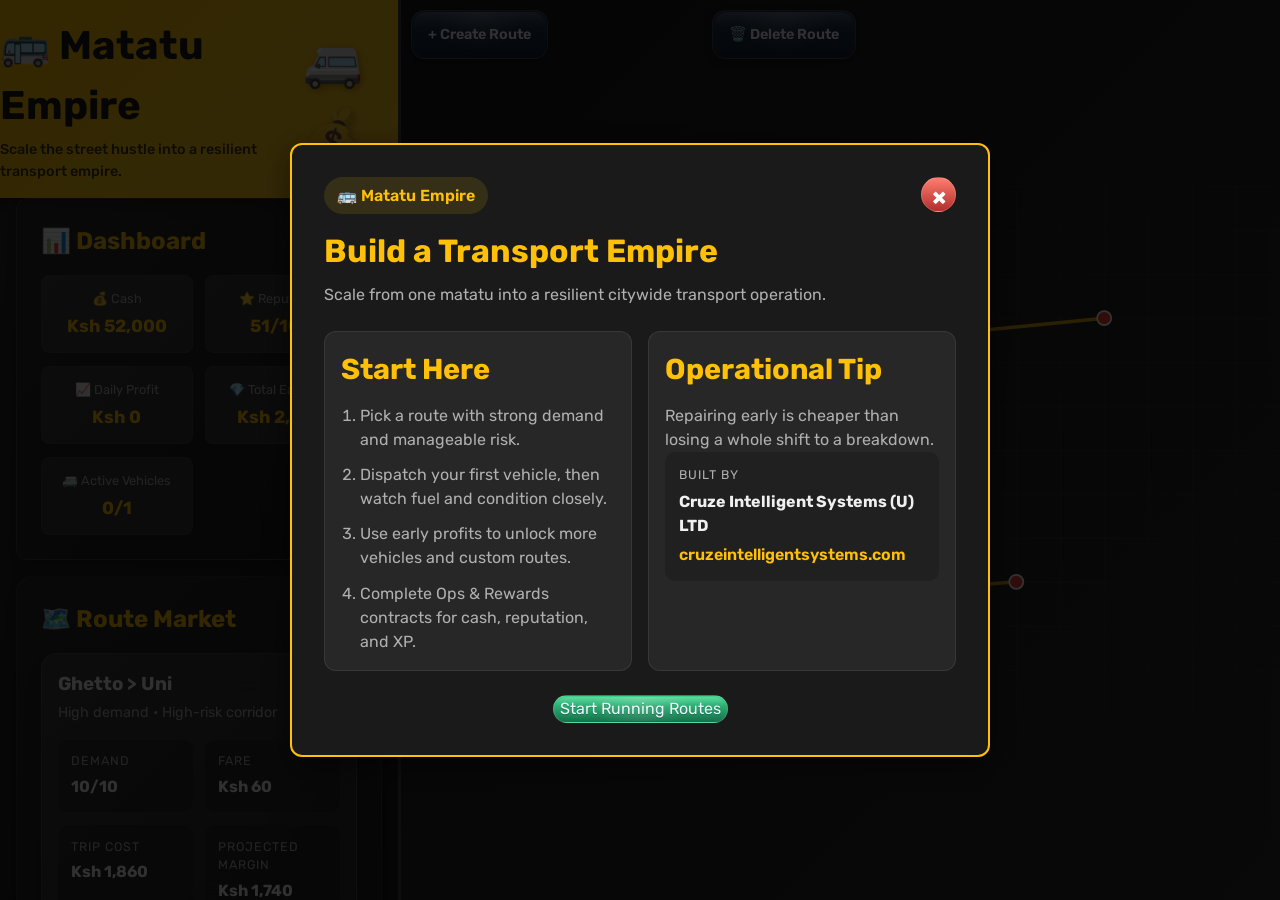
==== index.html @ 0f04e6f6 "Overall Game UI Improvement" ====
<!DOCTYPE html>
<html lang="en">
<head>
    <meta charset="UTF-8">
    <meta name="viewport" content="width=device-width, initial-scale=1.0, user-scalable=no">
    <meta name="theme-color" content="#07111d">
    <meta name="application-name" content="Matatu Empire">
    <meta name="mobile-web-app-capable" content="yes">
    <meta name="apple-mobile-web-app-capable" content="yes">
    <meta name="apple-mobile-web-app-title" content="Matatu Empire">
    <meta name="apple-mobile-web-app-status-bar-style" content="black-translucent">
    <meta name="format-detection" content="telephone=no">
    <title>Matatu Empire</title>
    <link rel="icon" href="assets/images/favicon.png" type="image/png">
    <link rel="manifest" href="manifest.webmanifest">
    <link rel="apple-touch-icon" href="assets/pwa/apple-touch-icon.png">
    <link rel="stylesheet" href="styles.css">
    <link rel="preconnect" href="https://fonts.googleapis.com">
    <link rel="preconnect" href="https://fonts.gstatic.com" crossorigin>
    <link href="https://fonts.googleapis.com/css2?family=Rubik:wght@400;500;700&display=swap" rel="stylesheet">
    
    <!-- Google tag (gtag.js) -->
    <script async src="https://www.googletagmanager.com/gtag/js?id=G-WYXRMLF40V"></script>
    <script>
      window.dataLayer = window.dataLayer || [];
      function gtag(){dataLayer.push(arguments);}
      gtag('js', new Date());

      gtag('config', 'G-WYXRMLF40V');
    </script>
</head>
<body>
    <!-- Orientation Lock Screen - Only shows on mobile portrait -->
    <div id="orientation-lock">
        <div style="font-size: 3rem; margin-bottom: 1rem;">🚌</div>
        <h1 style="color: var(--primary-color); margin-bottom: 0.5rem;">Matatu Empire</h1>
        <div style="font-size: 2rem; margin-bottom: 1rem;">📱</div>
        <h2 style="margin-bottom: 1rem;">Please rotate your device</h2>
        <p style="margin-bottom: 2rem; color: var(--text-secondary);">
            This game is optimized for landscape mode on mobile devices for proper gameplay and full route visibility.
        </p>
        <div style="background: rgba(255,255,255,0.1); padding: 1.5rem; border-radius: 12px; max-width: 320px;">
            <h3 style="color: var(--primary-color); margin-bottom: 1rem;">How to continue</h3>
            <ol style="text-align: left; color: var(--text-secondary); line-height: 1.6; padding-left: 1.1rem;">
                <li>Turn your phone sideways</li>
                <li>Make sure rotation lock is off</li>
                <li>Return to the road and keep dispatching</li>
            </ol>
        </div>
    </div>

    <!-- Main Game Container -->
    <div id="game-container">
        <!-- Header -->
        <div id="main-panel">
            <header>
                <div>
                    <h1>🚌 Matatu Empire</h1>
                    <p class="header-subtitle">Scale the street hustle into a resilient transport empire.</p>
                </div>
                <div class="logo">🚐💰</div>
            </header>

            <!-- Dashboard -->
            <div id="dashboard-container">
                <h2>📊 Dashboard</h2>
                <div class="dashboard-stats">
                    <div class="stat-item">
                        <span class="label">💰 Cash</span>
                        <span class="value" id="cash-display">Ksh 50,000</span>
                    </div>
                    <div class="stat-item">
                        <span class="label">⭐ Reputation</span>
                        <span class="value" id="reputation-display">50/100</span>
                    </div>
                    <div class="stat-item">
                        <span class="label">📈 Daily Profit</span>
                        <span class="value" id="daily-profit">Ksh 0</span>
                    </div>
                    <div class="stat-item">
                        <span class="label">💎 Total Earnings</span>
                        <span class="value" id="total-earnings">Ksh 0</span>
                    </div>
                    <div class="stat-item">
                        <span class="label">🚐 Active Vehicles</span>
                        <span class="value" id="active-vehicles">0/0</span>
                    </div>
                </div>
            </div>

            <div id="route-market-container">
                <!-- Route market populated by JavaScript -->
            </div>

            <div id="progression-container">
                <!-- Operations and rewards panel populated by JavaScript -->
            </div>

            <!-- Fleet Management -->
            <div id="fleet-container">
                <h2>🚐 Your Fleet</h2>
                <div id="fleet-list">
                    <!-- Vehicle cards will be populated here -->
                </div>
                <button id="buy-matatu-btn">🛒 Buy New Matatu</button>
            </div>

            <!-- Advertisement -->
            <div id="frame" class="ad-slot">
                <iframe data-aa='2404986' src='//acceptable.a-ads.com/2404986/?size=Adaptive'
                    style='border:0; padding:0; width:100%; height:auto; overflow:hidden;display: block;margin: auto'></iframe>
            </div>

            <!-- Game Controls -->
            <div class="game-controls">
                <button id="install-app" class="hidden">⬇️ Install</button>
                <button id="save-game">💾 Save</button>
                <button id="reset-game">🔄 Reset</button>
            </div>

            <footer class="developer-footer">
                <span>Built by <strong>Cruze Intelligent Systems (U) LTD</strong></span>
                <a href="https://cruzeintelligentsystems.com" target="_blank" rel="noopener noreferrer">
                    cruzeintelligentsystems.com
                </a>
            </footer>
        </div>

        <!-- Map Area -->
        <div id="map-area">
            <div id="map-container">
                <!-- Map content will be rendered here -->
            </div>
        </div>
    </div>

    <!-- Modals -->
    <div id="welcome-modal" class="modal-container hidden">
        <div class="modal-content">
            <!-- Welcome modal content will be populated by JavaScript -->
        </div>
    </div>

    <div id="event-popup-container" class="hidden">
        <!-- Event popups will be shown here -->
    </div>

    <div id="buy-vehicle-modal" class="modal-container hidden">
        <div class="modal-content">
            <h2>🛒 Buy New Matatu</h2>
            <button id="close-buy-modal" style="position: absolute; top: 10px; right: 15px; background: var(--danger-color); color: white; border: none; border-radius: 50%; width: 30px; height: 30px; cursor: pointer; font-size: 1.2rem;">×</button>
            <div id="buy-vehicle-list">
                <!-- Vehicle types will be populated here -->
            </div>
        </div>
    </div>

    <div id="route-details-container" class="hidden">
        <!-- Route details will be shown here -->
    </div>

    <script type="module" src="game.js"></script>
</body>
</html>
---- styles.css ----
/* Modern CSS Reset */
*, *::before, *::after { box-sizing: border-box; }
body, h1, h2, p, ul, ol, li, figure, figcaption, blockquote, dl, dd { margin: 0; }
ul, ol { padding: 0; list-style: none; }
html { scroll-behavior: smooth; }
body { 
    text-rendering: optimizeSpeed; 
    line-height: 1.5; 
    font-family: 'Rubik', sans-serif; 
    background-color: #1a1a1a; 
    color: #f0f0f0;
    overflow-x: hidden; /* Prevent horizontal scroll */
}
img, picture { max-width: 100%; display: block; }
input, button, textarea, select { font: inherit; }

/* Variables & Theme */
:root {
    --primary-color: #ffc107;
    --secondary-color: #4CAF50;
    --danger-color: #f44336;
    --warning-color: #ff9800;
    --info-color: #2196F3;
    --success-color: #4CAF50;
    --bg-dark: #1a1a1a;
    --bg-light: #2d2d2d;
    --bg-lighter: #3d3d3d;
    --text-primary: #f0f0f0;
    --text-secondary: #b0b0b0;
    --border-color: #444;
    --shadow: 0 4px 16px rgba(0,0,0,0.3);
}

/* Layout - Responsive Grid */
#game-container {
    display: grid !important;
    grid-template-columns: minmax(300px, 400px) 1fr !important;
    height: 100vh !important;
    width: 100vw !important;
    overflow: hidden !important;
    gap: 0 !important;
}

#main-panel {
    background: linear-gradient(135deg, var(--bg-light), var(--bg-dark)) !important;
    border-right: 2px solid var(--border-color) !important;
    display: flex !important;
    flex-direction: column !important;
    overflow-y: auto !important;
    overflow-x: hidden !important;
    position: relative !important;
}

#map-area {
    background: var(--bg-dark) !important;
    position: relative !important;
    overflow: hidden !important;
    min-height: 0 !important; /* Important for flexbox */
}

#map-container {
    position: relative !important;
    width: 100% !important;
    height: 100% !important;
    background: linear-gradient(135deg, #1a1a1a, #2d2d2d) !important;
    overflow: hidden !important;
    border-left: 1px solid var(--border-color) !important;
}

/* Header - Responsive */
header {
    background: linear-gradient(135deg, var(--primary-color), #ffca28) !important;
    color: var(--bg-dark) !important;
    padding: 1rem !important;
    margin: -1rem -1rem 1rem -1rem !important;
    display: flex !important;
    justify-content: space-between !important;
    align-items: center !important;
    position: sticky !important;
    top: 0 !important;
    z-index: 100 !important;
    box-shadow: var(--shadow) !important;
}

header h1 {
    font-size: clamp(1.5rem, 4vw, 2.5rem) !important;
    font-weight: 700 !important;
    margin: 0 !important;
}

.header-subtitle {
    margin-top: 0.2rem !important;
    color: rgba(0, 0, 0, 0.72) !important;
    font-size: 0.9rem !important;
    font-weight: 500 !important;
}

.logo {
    font-size: clamp(1.5rem, 4vw, 3rem) !important;
    filter: drop-shadow(2px 2px 4px rgba(0,0,0,0.3)) !important;
}

/* Dashboard - Responsive */
#dashboard-container {
    background: linear-gradient(135deg, var(--bg-light), var(--bg-dark)) !important;
    border: 1px solid var(--border-color) !important;
    border-radius: 12px !important;
    padding: 1.5rem !important;
    margin: 0 1rem 1rem 1rem !important;
    box-shadow: var(--shadow) !important;
}

#progression-container {
    background: linear-gradient(135deg, var(--bg-light), var(--bg-dark)) !important;
    border: 1px solid var(--border-color) !important;
    border-radius: 12px !important;
    padding: 1.5rem !important;
    margin: 0 1rem 1rem 1rem !important;
    box-shadow: var(--shadow) !important;
}

#progression-container h2 {
    color: var(--primary-color) !important;
    margin-bottom: 1rem !important;
    font-size: clamp(1.2rem, 3vw, 1.5rem) !important;
}

#dashboard-container h2 {
    color: var(--primary-color) !important;
    margin-bottom: 1rem !important;
    font-size: clamp(1.2rem, 3vw, 1.5rem) !important;
}

.dashboard-stats {
    display: grid !important;
    grid-template-columns: repeat(auto-fit, minmax(120px, 1fr)) !important;
    gap: 0.8rem !important;
}

.stat-item {
    background: rgba(255,255,255,0.1) !important;
    padding: 0.8rem !important;
    border-radius: 8px !important;
    border: 1px solid var(--border-color) !important;
    text-align: center !important;
    transition: all 0.2s ease !important;
}

.stat-item:hover {
    background: rgba(255,255,255,0.15) !important;
    transform: translateY(-2px) !important;
}

.stat-item .label {
    color: var(--text-secondary) !important;
    font-size: 0.8rem !important;
    display: block !important;
    margin-bottom: 0.3rem !important;
}

.stat-item .value {
    color: var(--primary-color) !important;
    font-weight: 700 !important;
    font-size: clamp(0.9rem, 2.5vw, 1.1rem) !important;
}

/* Fleet Container - Responsive */
#fleet-container {
    background: linear-gradient(135deg, var(--bg-light), var(--bg-dark)) !important;
    border: 1px solid var(--border-color) !important;
    border-radius: 12px !important;
    padding: 1.5rem !important;
    margin: 0 1rem 1rem 1rem !important;
    box-shadow: var(--shadow) !important;
    flex: 1 !important;
    min-height: 300px !important;
    display: flex !important;
    flex-direction: column !important;
    overflow: hidden !important;
}

#fleet-container h2 {
    color: var(--primary-color) !important;
    margin-bottom: 1rem !important;
    font-size: clamp(1.2rem, 3vw, 1.5rem) !important;
    flex-shrink: 0 !important;
}

#fleet-list {
    flex: 1 !important;
    overflow-y: auto !important;
    overflow-x: hidden !important;
    padding-right: 5px !important;
    min-height: 0 !important;
    /* Add these to prevent auto-scroll */
    scroll-behavior: auto !important;
    scrollbar-width: thin !important;
    scrollbar-color: var(--primary-color) var(--bg-dark) !important;
}

#fleet-list::-webkit-scrollbar {
    width: 6px !important;
}

#fleet-list::-webkit-scrollbar-track {
    background: var(--bg-dark) !important;
    border-radius: 3px !important;
}

#fleet-list::-webkit-scrollbar-thumb {
    background: var(--primary-color) !important;
    border-radius: 3px !important;
}

#fleet-list::-webkit-scrollbar-thumb:hover {
    background: #ffca28 !important;
}

/* Empty Fleet Message */
.empty-fleet-message {
    text-align: center !important;
    padding: 2rem 1rem !important;
    color: var(--text-secondary) !important;
}

.empty-fleet-message .empty-icon {
    font-size: 3rem !important;
    margin-bottom: 1rem !important;
    opacity: 0.5 !important;
}

.empty-fleet-message h3 {
    color: var(--text-primary) !important;
    margin-bottom: 0.5rem !important;
    font-size: 1.2rem !important;
}

.empty-fleet-message p {
    font-size: 0.9rem !important;
    line-height: 1.5 !important;
}

/* Vehicle Cards - Responsive */
.vehicle-card {
    background: rgba(255,255,255,0.1) !important;
    border: 1px solid var(--border-color) !important;
    border-radius: 8px !important;
    padding: 1rem !important;
    margin-bottom: 1rem !important;
    transition: all 0.3s ease !important;
    position: relative !important;
    overflow: hidden !important;
}

.vehicle-card:hover {
    background: rgba(255,255,255,0.15) !important;
    border-color: var(--primary-color) !important;
    transform: translateY(-2px) !important;
    box-shadow: 0 6px 20px rgba(0,0,0,0.4) !important;
}

.vehicle-card-header {
    display: flex !important;
    justify-content: space-between !important;
    align-items: flex-start !important;
    margin-bottom: 1rem !important;
    flex-wrap: wrap !important;
    gap: 1rem !important;
}

.vehicle-title {
    display: flex !important;
    align-items: center !important;
    gap: 0.5rem !important;
    flex: 1 !important;
    min-width: 0 !important;
}

.vehicle-name {
    color: var(--text-primary) !important;
    font-size: clamp(1rem, 2.5vw, 1.2rem) !important;
    font-weight: 600 !important;
    margin: 0 !important;
    overflow: hidden !important;
    text-overflow: ellipsis !important;
    white-space: nowrap !important;
}

.maintenance-warning {
    color: var(--warning-color) !important;
    font-size: 1.2rem !important;
    flex-shrink: 0 !important;
}

.vehicle-status {
    padding: 0.3rem 0.8rem !important;
    border-radius: 20px !important;
    color: white !important;
    font-size: 0.75rem !important;
    font-weight: 600 !important;
    text-transform: uppercase !important;
    letter-spacing: 0.5px !important;
    white-space: nowrap !important;
    flex-shrink: 0 !important;
}

/* Vehicle Nickname Display */
.vehicle-nickname-display {
    display: flex !important;
    justify-content: space-between !important;
    align-items: center !important;
    margin-bottom: 1rem !important;
    padding: 0.5rem !important;
    background: rgba(255,255,255,0.05) !important;
    border-radius: 6px !important;
    border: 1px solid rgba(255,193,7,0.3) !important;
}

.nickname-label {
    color: var(--text-secondary) !important;
    font-size: 0.85rem !important;
}

.nickname-value {
    color: var(--primary-color) !important;
    font-weight: 600 !important;
    background: rgba(255,193,7,0.2) !important;
    padding: 0.2rem 0.5rem !important;
    border-radius: 4px !important;
    font-family: monospace !important;
    letter-spacing: 1px !important;
}

/* Vehicle Stats */
.vehicle-stats {
    display: grid !important;
    grid-template-columns: repeat(auto-fit, minmax(120px, 1fr)) !important;
    gap: 0.5rem !important;
    margin-bottom: 1rem !important;
}

.vehicle-stats .stat {
    display: flex !important;
    justify-content: space-between !important;
    align-items: center !important;
    padding: 0.4rem 0 !important;
    border-bottom: 1px solid rgba(255,255,255,0.1) !important;
}

.vehicle-stats .label {
    color: var(--text-secondary) !important;
    font-size: 0.8rem !important;
    display: flex !important;
    align-items: center !important;
    gap: 0.2rem !important;
}

.vehicle-stats .value {
    color: var(--text-primary) !important;
    font-weight: 600 !important;
    font-size: 0.85rem !important;
}

.vehicle-stats .value.warning {
    color: var(--warning-color) !important;
}

.vehicle-stats .value.danger {
    color: var(--danger-color) !important;
}

/* Vehicle Actions - Responsive */
.vehicle-actions {
    display: grid !important;
    grid-template-columns: repeat(auto-fit, minmax(100px, 1fr)) !important;
    gap: 0.5rem !important;
    margin-top: 1rem !important;
}

.vehicle-actions button {
    font-size: 0.75rem !important;
    padding: 0.5rem 0.8rem !important;
    border: none !important;
    border-radius: 6px !important;
    cursor: pointer !important;
    font-weight: 600 !important;
    transition: all 0.2s ease !important;
    text-transform: uppercase !important;
    letter-spacing: 0.3px !important;
    white-space: normal !important;
    overflow: hidden !important;
    text-overflow: ellipsis !important;
    user-select: none !important;
    min-height: 44px !important;
}

/* Buy Vehicle Button */
#buy-matatu-btn {
    background: var(--secondary-color) !important;
    color: white !important;
    border: none !important;
    padding: 1rem !important;
    border-radius: 8px !important;
    font-weight: 700 !important;
    cursor: pointer !important;
    width: 100% !important;
    margin-top: 1rem !important;
    transition: all 0.2s ease !important;
    font-size: clamp(0.9rem, 2.5vw, 1rem) !important;
    text-transform: uppercase !important;
    letter-spacing: 0.5px !important;
    flex-shrink: 0 !important;
}

#buy-matatu-btn:hover {
    background: #388e3c !important;
    transform: translateY(-2px) !important;
    box-shadow: 0 4px 12px rgba(76, 175, 80, 0.4) !important;
}

/* Game Controls */
.game-controls {
    display: grid !important;
    grid-template-columns: 1fr 1fr !important;
    gap: 0.5rem !important;
    margin: 0 1rem 1rem 1rem !important;
    padding: 0.9rem !important;
    border: 1px solid rgba(255, 255, 255, 0.08) !important;
    border-radius: 14px !important;
    background: linear-gradient(135deg, rgba(255, 255, 255, 0.07), rgba(255, 255, 255, 0.03)) !important;
    box-shadow: var(--shadow) !important;
    backdrop-filter: blur(14px) !important;
    -webkit-backdrop-filter: blur(14px) !important;
}

.game-controls button {
    padding: 0.8rem !important;
    border: none !important;
    border-radius: 6px !important;
    font-weight: 600 !important;
    cursor: pointer !important;
    transition: all 0.2s ease !important;
    font-size: 0.9rem !important;
}

#save-game {
    background: var(--info-color) !important;
    color: white !important;
}

#save-game:hover {
    background: #1976D2 !important;
    transform: translateY(-1px) !important;
}

#reset-game {
    background: var(--danger-color) !important;
    color: white !important;
}

#reset-game:hover {
    background: #d32f2f !important;
    transform: translateY(-1px) !important;
}

/* Weather Alerts - Fixed positioning */
#weather-alerts {
    position: fixed !important;
    top: 80px !important;
    left: 20px !important;
    z-index: 1500 !important;
    pointer-events: none !important;
    max-width: 300px !important;
}

.weather-popup {
    background: linear-gradient(135deg, rgba(33, 150, 243, 0.95), rgba(33, 150, 243, 0.8)) !important;
    color: white !important;
    padding: 1rem !important;
    border-radius: 12px !important;
    margin-bottom: 0.5rem !important;
    box-shadow: 0 4px 16px rgba(0,0,0,0.3) !important;
    border: 2px solid rgba(255,255,255,0.2) !important;
    backdrop-filter: blur(10px) !important;
    pointer-events: auto !important;
    opacity: 0 !important;
    transform: translateX(-100%) !important;
    transition: all 0.3s ease !important;
}

/* Map Styling */
.route {
    transition: opacity 0.2s ease !important;
}

.route:hover {
    opacity: 1 !important;
    filter: brightness(1.2) !important;
}

.city-point {
    user-select: none !important;
    -webkit-user-select: none !important;
    -moz-user-select: none !important;
    -ms-user-select: none !important;
}

.city-point:hover {
    transform: translate(-50%, -50%) scale(1.1) !important;
    box-shadow: 0 4px 12px rgba(0,0,0,0.5) !important;
}

.matatu-on-map {
    position: absolute !important;
    min-width: 35px !important;
    height: auto !important;
    background: linear-gradient(135deg, #4CAF50, #2E7D32) !important;
    border: 2px solid white !important;
    border-radius: 8px !important;
    display: flex !important;
    flex-direction: column !important;
    align-items: center !important;
    justify-content: center !important;
    font-size: 10px !important;
    z-index: 10 !important;
    pointer-events: none !important;
    transition: all 0.1s linear !important;
    padding: 2px 4px !important;
    box-shadow: 0 2px 6px rgba(0,0,0,0.3) !important;
    transform: translate(-50%, -50%) !important;
    user-select: none !important;
    -webkit-user-select: none !important;
    animation: vehicleAppear 0.3s ease-out !important;
}

.vehicle-icon {
    font-size: 12px !important;
    line-height: 1 !important;
    margin-bottom: 1px !important;
}

.vehicle-nickname {
    font-size: 9px !important;
    font-weight: bold !important;
    color: white !important;
    text-shadow: 1px 1px 2px rgba(0,0,0,0.7) !important;
    line-height: 1 !important;
    text-align: center !important;
    white-space: nowrap !important;
    overflow: hidden !important;
    text-overflow: ellipsis !important;
    max-width: 30px !important;
}

/* Route creation/deletion buttons */
.create-route-btn,
.delete-route-btn,
.create-multi-route-btn {
    user-select: none !important;
    -webkit-user-select: none !important;
    white-space: nowrap !important;
    text-overflow: ellipsis !important;
    overflow: hidden !important;
}

.create-route-btn {
    margin-right: 1rem !important;
}

.delete-route-btn {
    margin-left: 0.5rem !important;
}

/* Instructions styling */
.route-creation-instructions,
.route-deletion-instructions {
    user-select: none !important;
    -webkit-user-select: none !important;
    box-shadow: 0 8px 24px rgba(0,0,0,0.5) !important;
}

/* Route Details Modal */
#route-details-container {
    position: fixed !important;
    top: 0 !important;
    left: 0 !important;
    width: 100vw !important;
    height: 100vh !important;
    background: rgba(0, 0, 0, 0.8) !important;
    display: flex !important;
    align-items: center !important;
    justify-content: center !important;
    z-index: 2000 !important;
    padding: 20px !important;
}

#route-details-container.hidden {
    display: none !important;
}

.route-details-content {
    background: var(--bg-dark) !important;
    border: 2px solid var(--primary-color) !important;
    border-radius: 12px !important;
    padding: 2rem !important;
    max-width: min(90vw, 600px) !important;
    max-height: 80vh !important;
    overflow-y: auto !important;
    color: var(--text-primary) !important;
    box-shadow: 0 8px 32px rgba(0,0,0,0.5) !important;
}

.route-details-header {
    display: flex !important;
    justify-content: space-between !important;
    align-items: center !important;
    margin-bottom: 1.5rem !important;
    padding-bottom: 1rem !important;
    border-bottom: 2px solid var(--border-color) !important;
}

.route-details-header h3 {
    color: var(--primary-color) !important;
    margin: 0 !important;
    font-size: 1.5rem !important;
}

.route-close-btn {
    background: var(--danger-color) !important;
    color: white !important;
    border: none !important;
    width: 35px !important;
    height: 35px !important;
    border-radius: 50% !important;
    cursor: pointer !important;
    font-size: 1.5rem !important;
    font-weight: bold !important;
    transition: all 0.2s ease !important;
}

.route-close-btn:hover {
    background: #d32f2f !important;
    transform: scale(1.1) !important;
}

.route-stats {
    display: grid !important;
    grid-template-columns: repeat(auto-fit, minmax(150px, 1fr)) !important;
    gap: 1rem !important;
    margin-bottom: 2rem !important;
}

.assigned-vehicles,
.available-vehicles {
    margin-bottom: 1.5rem !important;
}

.assigned-vehicles h4,
.available-vehicles h4 {
    color: var(--secondary-color) !important;
    margin-bottom: 1rem !important;
    padding-bottom: 0.5rem !important;
    border-bottom: 1px solid var(--border-color) !important;
}

.vehicle-item {
    display: flex !important;
    justify-content: space-between !important;
    align-items: center !important;
    padding: 0.8rem !important;
    margin-bottom: 0.5rem !important;
    background: rgba(255,255,255,0.05) !important;
    border-radius: 6px !important;
    border: 1px solid var(--border-color) !important;
}

.vehicle-info {
    display: flex !important;
    flex-direction: column !important;
    gap: 0.3rem !important;
}

.vehicle-name {
    font-weight: 600 !important;
    color: var(--text-primary) !important;
}

.vehicle-condition {
    font-size: 0.8rem !important;
    color: var(--text-secondary) !important;
}

.assign-btn,
.unassign-btn {
    padding: 0.5rem 1rem !important;
    border: none !important;
    border-radius: 4px !important;
    cursor: pointer !important;
    font-weight: 600 !important;
    transition: all 0.2s ease !important;
    font-size: 0.85rem !important;
}

.assign-btn {
    background: var(--secondary-color) !important;
    color: white !important;
}

.assign-btn:hover {
    background: #388e3c !important;
    transform: translateY(-1px) !important;
}

.unassign-btn {
    background: var(--warning-color) !important;
    color: white !important;
}

.unassign-btn:hover {
    background: #f57c00 !important;
    transform: translateY(-1px) !important;
}

.no-vehicles {
    text-align: center !important;
    color: var(--text-secondary) !important;
    font-style: italic !important;
    padding: 2rem !important;
    background: rgba(255,255,255,0.05) !important;
    border-radius: 6px !important;
    border: 1px dashed var(--border-color) !important;
}

/* Mobile responsiveness for route details */
@media only screen and (max-width: 768px) {
    .route-details-content {
        padding: 1.5rem !important;
        margin: 10px !important;
    }
    
    .route-stats {
        grid-template-columns: 1fr !important;
        gap: 0.5rem !important;
    }
    
    .vehicle-item {
        flex-direction: column !important;
        gap: 0.5rem !important;
        align-items: stretch !important;
    }
    
    .assign-btn,
    .unassign-btn {
        width: 100% !important;
    }
}

@media only screen and (max-width: 1024px) {
    #game-container {
        grid-template-columns: 350px 1fr !important;
    }
    
    header h1 {
        font-size: 1.8rem !important;
    }
    
    .logo {
        font-size: 2rem !important;
    }
}

@media only screen and (max-width: 768px) and (orientation: landscape) {
    #game-container {
        grid-template-columns: 280px 1fr !important;
        font-size: 0.9rem !important;
    }
    
    #main-panel {
        padding: 0.5rem !important;
    }
    
    header {
        padding: 0.8rem !important;
        margin: -0.5rem -0.5rem 0.8rem -0.5rem !important;
    }
    
    header h1 {
        font-size: 1.4rem !important;
    }
    
    .logo {
        font-size: 1.5rem !important;
    }
    
    #dashboard-container, #fleet-container {
        padding: 1rem !important;
        margin: 0 0.5rem 0.8rem 0.5rem !important;
    }
    
    .dashboard-stats {
        grid-template-columns: repeat(2, 1fr) !important;
        gap: 0.5rem !important;
    }
    
    .stat-item {
        padding: 0.6rem !important;
    }
    
    .vehicle-card {
        padding: 0.8rem !important;
        margin-bottom: 0.8rem !important;
    }
    
    .vehicle-stats {
        grid-template-columns: 1fr 1fr !important;
    }
    
    .vehicle-actions {
        grid-template-columns: repeat(2, 1fr) !important;
        gap: 0.3rem !important;
    }
    
    .vehicle-actions button {
        font-size: 0.7rem !important;
        padding: 0.4rem 0.6rem !important;
    }
    
    #weather-alerts {
        top: 60px !important;
        left: 10px !important;
        max-width: 250px !important;
    }
    
    .weather-popup {
        padding: 0.8rem !important;
        font-size: 0.85rem !important;
    }

    .create-route-btn,
    .delete-route-btn {
        padding: 0.6rem 0.8rem !important;
        font-size: 0.8rem !important;
    }
    
    .create-route-btn {
        left: 5px !important;
        top: 5px !important;
    }
    
    .delete-route-btn {
        left: 110px !important;
        top: 5px !important;
    }
    
    .route-creation-instructions,
    .route-deletion-instructions {
        max-width: 250px !important;
        padding: 0.8rem !important;
        font-size: 0.85rem !important;
    }
    
    .city-point {
        width: 30px !important;
        height: 30px !important;
        font-size: 10px !important;
    }
    
    .matatu-on-map {
        min-width: 30px !important;
        padding: 1px 3px !important;
    }
    
    .vehicle-icon {
        font-size: 10px !important;
    }
    
    .vehicle-nickname {
        font-size: 8px !important;
        max-width: 25px !important;
    }
    
    .modal-content {
        padding: 1.5rem !important;
        margin: 10px !important;
    }
    
    .vehicle-type-card {
        padding: 1rem !important;
    }
    
    .vehicle-type-header {
        flex-direction: column !important;
        gap: 0.5rem !important;
    }
    
    .vehicle-type-price {
        text-align: left !important;
    }
}

@media only screen and (max-width: 480px) and (orientation: landscape) {
    #game-container {
        grid-template-columns: 250px 1fr !important;
        font-size: 0.8rem !important;
    }
    
    header h1 {
        font-size: 1.2rem !important;
    }
    
    .dashboard-stats {
        grid-template-columns: 1fr 1fr !important;
    }
    
    .vehicle-stats {
        grid-template-columns: 1fr !important;
    }
    
    .vehicle-actions {
        grid-template-columns: 1fr !important;
    }
    
    #weather-alerts {
        max-width: 200px !important;
    }

    .create-route-btn,
    .delete-route-btn {
        padding: 0.5rem 0.6rem !important;
        font-size: 0.7rem !important;
    }
    
    .delete-route-btn {
        left: 90px !important;
    }
    
    .city-point {
        width: 25px !important;
        height: 25px !important;
        font-size: 9px !important;
    }
    
    .stat-row {
        font-size: 0.8rem !important;
    }
}

@media only screen and (max-width: 768px) and (orientation: portrait) {
    #game-container {
        grid-template-columns: 1fr !important;
        grid-template-rows: minmax(260px, 42svh) auto !important;
        min-height: 100vh !important;
        height: auto !important;
    }
    #main-panel {
        order: 2 !important;
        padding: 0.8rem !important;
    }
    #dashboard-container, #progression-container, #fleet-container {
        margin: 0 0 0.8rem 0 !important;
        border-radius: 14px !important;
        padding: 1rem !important;
    }
    #map-area {
        order: 1 !important;
    }
    #map-area, #map-container {
        min-height: 260px !important;
        height: 42svh !important;
        border-left: none !important;
    }
    .modal-container {
        align-items: flex-start !important;
        padding-top: 40px !important;
    }
    .route-details-content, .route-selector-content {
        max-width: 98vw !important;
        padding: 1rem !important;
        font-size: 0.95rem !important;
    }
    .vehicle-item {
        flex-direction: column !important;
        gap: 0.5rem !important;
    }
    .developer-footer {
        margin: 0.5rem 0 0 !important;
        padding: 1rem !important;
        text-align: center !important;
    }
}

/* Modal Responsiveness */
.modal-container {
    position: fixed !important;
    top: 0 !important;
    left: 0 !important;
    width: 100vw !important;
    height: 100vh !important;
    background: rgba(0, 0, 0, 0.8) !important;
    display: flex !important;
    align-items: center !important;
    justify-content: center !important;
    z-index: 2000 !important;
    padding: 20px !important;
}

.modal-container:not(.hidden) {
    display: flex !important;
}

.modal-content {
    background: var(--bg-dark) !important;
    border: 2px solid var(--primary-color) !important;
    border-radius: 12px !important;
    padding: 2rem !important;
    max-width: min(90vw, 700px) !important;
    max-height: 80vh !important;
    overflow-y: auto !important;
    position: relative !important;
    color: var(--text-primary) !important;
    box-shadow: 0 8px 32px rgba(0,0,0,0.5) !important;
}

.modal-content h2 {
    color: var(--primary-color) !important;
    margin-bottom: 1.5rem !important;
    text-align: center !important;
    font-size: clamp(1.3rem, 3vw, 1.8rem) !important;
}

#close-buy-modal {
    position: absolute !important;
    top: 1rem !important;
    right: 1rem !important;
    background: var(--danger-color) !important;
    color: white !important;
    border: none !important;
    width: 30px !important;
    height: 30px !important;
    border-radius: 50% !important;
    cursor: pointer !important;
    font-size: 1.2rem !important;
    display: flex !important;
    align-items: center !important;
    justify-content: center !important;
    transition: all 0.2s ease !important;
}

#close-buy-modal:hover {
    background: #d32f2f !important;
    transform: scale(1.1) !important;
}

/* Vehicle Type Cards */
.vehicle-type-card {
    background: rgba(255,255,255,0.1) !important;
    border: 1px solid var(--border-color) !important;
    border-radius: 8px !important;
    padding: 1.5rem !important;
    margin-bottom: 1rem !important;
    transition: all 0.3s ease !important;
}

.vehicle-type-card:hover {
    background: rgba(255,255,255,0.15) !important;
    border-color: var(--primary-color) !important;
    transform: translateY(-2px) !important;
    box-shadow: 0 6px 20px rgba(0,0,0,0.4) !important;
}

.vehicle-type-card.unaffordable {
    opacity: 0.6 !important;
    background: rgba(244,67,54,0.1) !important;
    border-color: var(--danger-color) !important;
}

.vehicle-type-header {
    display: flex !important;
    justify-content: space-between !important;
    align-items: flex-start !important;
    margin-bottom: 1rem !important;
    gap: 1rem !important;
}

.vehicle-type-name {
    color: var(--text-primary) !important;
    font-size: 1.2rem !important;
    font-weight: 600 !important;
    margin: 0 !important;
    flex: 1 !important;
}

.vehicle-type-price {
    text-align: right !important;
    flex-shrink: 0 !important;
}

.vehicle-type-price .currency {
    color: var(--text-secondary) !important;
    font-size: 0.9rem !important;
}

.vehicle-type-price .amount {
    color: var(--primary-color) !important;
    font-size: 1.3rem !important;
    font-weight: 700 !important;
    display: block !important;
}

.vehicle-type-stats {
    margin-bottom: 1rem !important;
}

.stat-row {
    display: flex !important;
    justify-content: space-between !important;
    align-items: center !important;
    padding: 0.4rem 0 !important;
    border-bottom: 1px solid rgba(255,255,255,0.1) !important;
}

.stat-label {
    color: var(--text-secondary) !important;
    font-size: 0.9rem !important;
}

.stat-value {
    color: var(--text-primary) !important;
    font-weight: 600 !important;
}

.vehicle-type-description {
    margin-bottom: 1.5rem !important;
    padding: 1rem !important;
    background: rgba(255,255,255,0.05) !important;
    border-radius: 6px !important;
    border-left: 3px solid var(--primary-color) !important;
}

.vehicle-type-description p {
    color: var(--text-secondary) !important;
    font-size: 0.9rem !important;
    line-height: 1.5 !important;
    margin: 0 !important;
}

.buy-vehicle-btn {
    width: 100% !important;
    padding: 1rem !important;
    border: none !important;
    border-radius: 6px !important;
    font-weight: 600 !important;
    cursor: pointer !important;
    transition: all 0.2s ease !important;
    font-size: 1rem !important;
    text-transform: uppercase !important;
    letter-spacing: 0.5px !important;
}

.buy-vehicle-btn.enabled {
    background: var(--secondary-color) !important;
    color: white !important;
}

.buy-vehicle-btn.enabled:hover {
    background: #388e3c !important;
    transform: translateY(-2px) !important;
    box-shadow: 0 4px 12px rgba(76, 175, 80, 0.4) !important;
}

.buy-vehicle-btn.disabled {
    background: var(--bg-lighter) !important;
    color: var(--text-secondary) !important;
    cursor: not-allowed !important;
}

/* Nickname Modal */
.nickname-modal-content {
    background: var(--bg-dark) !important;
    border: 2px solid var(--primary-color) !important;
    border-radius: 12px !important;
    padding: 2rem !important;
    max-width: 400px !important;
    color: var(--text-primary) !important;
}

.nickname-modal-content h3 {
    color: var(--primary-color) !important;
    margin-bottom: 1rem !important;
    text-align: center !important;
}

.input-group {
    margin-bottom: 1.5rem !important;
}

.input-group label {
    display: block !important;
    margin-bottom: 0.5rem !important;
    color: var(--text-primary) !important;
    font-weight: 600 !important;
}

.input-group input {
    width: 100% !important;
    padding: 0.8rem !important;
    border: 1px solid var(--border-color) !important;
    border-radius: 6px !important;
    background: var(--bg-light) !important;
    color: var(--text-primary) !important;
    font-size: 1rem !important;
}

.input-group input:focus {
    outline: none !important;
    border-color: var(--primary-color) !important;
    box-shadow: 0 0 0 2px rgba(255, 193, 7, 0.2) !important;
}

.input-group small {
    color: var(--text-secondary) !important;
    font-size: 0.8rem !important;
    display: block !important;
    margin-top: 0.3rem !important;
}

.modal-actions {
    display: flex !important;
    gap: 1rem !important;
    justify-content: center !important;
}

.modal-actions button {
    padding: 0.8rem 1.5rem !important;
    border: none !important;
    border-radius: 6px !important;
    cursor: pointer !important;
    font-weight: 600 !important;
    transition: all 0.2s ease !important;
}

.cancel-btn {
    background: var(--bg-light) !important;
    color: var(--text-primary) !important;
    border: 1px solid var(--border-color) !important;
}

.cancel-btn:hover {
    background: var(--bg-lighter) !important;
}

.save-btn {
    background: var(--primary-color) !important;
    color: var(--bg-dark) !important;
}

.save-btn:hover {
    background: #ffca28 !important;
    transform: translateY(-1px) !important;
}

/* Map Responsiveness */
.loading .vehicle-nickname,
.loading .vehicle-icon {
    opacity: 0.7 !important;
}

@keyframes vehicleAppear {
    from {
        opacity: 0;
        transform: translate(-50%, -50%) scale(0.5);
    }
    to {
        opacity: 1;
        transform: translate(-50%, -50%) scale(1);
    }
}

/* Toast notifications */
.toast {
    position: fixed !important;
    top: 20px !important;
    right: 20px !important;
    padding: 12px 20px !important;
    border-radius: 6px !important;
    color: white !important;
    z-index: 10000 !important;
    opacity: 0 !important;
    transition: opacity 0.3s ease !important;
    max-width: 300px !important;
    word-wrap: break-word !important;
    font-size: 0.9rem !important;
}

/* Orientation Lock Screen */
#orientation-lock {
    display: none !important;
    position: fixed !important;
    inset: 0 !important;
    width: 100vw !important;
    height: 100vh !important;
    background: linear-gradient(135deg, rgba(26, 26, 26, 0.98), rgba(45, 45, 45, 0.98)) !important;
    color: var(--text-primary) !important;
    z-index: 9999 !important;
    flex-direction: column !important;
    justify-content: center !important;
    align-items: center !important;
    text-align: center !important;
    padding: 2rem !important;
}

/* Show orientation lock only on mobile portrait */
@media only screen and (max-width: 768px) and (orientation: portrait) {
    #orientation-lock {
        display: flex !important;
    }

    #game-container {
        display: none !important;
    }
}

/* Utility classes */
.hidden {
    display: none !important;
}

.loading {
    opacity: 0.6 !important;
    pointer-events: none !important;
}

.fade-in {
    animation: fadeIn 0.3s ease-in !important;
}

@keyframes fadeIn {
    from { opacity: 0; transform: translateY(10px); }
    to { opacity: 1; transform: translateY(0); }
}

/* Print styles */
@media print {
    #orientation-lock,
    .modal-container,
    .toast,
    #weather-alerts {
        display: none !important;
    }
}

.repair-btn {
    background: var(--secondary-color, #388e3c);
    color: #fff;
    border: none;
    padding: 0.5rem 1rem;
    border-radius: 6px;
    margin-right: 0.5rem;
    font-weight: 600;
    cursor: pointer;
    transition: background 0.2s;
    box-shadow: 0 2px 6px rgba(0,0,0,0.15);
}
.repair-btn:hover {
    background: #2e7d32;
}

.refuel-btn {
    background: var(--info-color) !important;
    color: #fff !important;
}

.refuel-btn:hover {
    background: #1976d2 !important;
}

.nickname-btn {
    background: rgba(255, 193, 7, 0.18) !important;
    color: var(--primary-color) !important;
    border: 1px solid rgba(255, 193, 7, 0.35) !important;
}

.nickname-btn:hover {
    background: rgba(255, 193, 7, 0.28) !important;
}

.sell-btn {
    background: rgba(244, 67, 54, 0.15) !important;
    color: #ff8a80 !important;
    border: 1px solid rgba(244, 67, 54, 0.35) !important;
}

.sell-btn:hover {
    background: rgba(244, 67, 54, 0.25) !important;
}

.buy-vehicle-summary {
    display: grid !important;
    grid-template-columns: repeat(auto-fit, minmax(120px, 1fr)) !important;
    gap: 0.8rem !important;
    margin-bottom: 1rem !important;
}

.buy-vehicle-summary-card {
    background: rgba(255, 255, 255, 0.06) !important;
    border: 1px solid var(--border-color) !important;
    border-radius: 10px !important;
    padding: 0.9rem !important;
    display: flex !important;
    flex-direction: column !important;
    gap: 0.25rem !important;
}

.summary-label {
    color: var(--text-secondary) !important;
    font-size: 0.78rem !important;
    text-transform: uppercase !important;
    letter-spacing: 0.08em !important;
}

.summary-copy {
    color: var(--text-secondary) !important;
    font-size: 0.85rem !important;
}

.vehicle-type-copy {
    color: var(--text-secondary) !important;
    margin-top: 0.35rem !important;
    font-size: 0.92rem !important;
}

.compact-stats {
    display: grid !important;
    grid-template-columns: repeat(auto-fit, minmax(150px, 1fr)) !important;
    gap: 0.5rem 1rem !important;
}

.progression-shell {
    display: grid !important;
    gap: 1rem !important;
}

.progression-summary {
    display: grid !important;
    grid-template-columns: minmax(180px, 1.1fr) minmax(0, 1fr) !important;
    gap: 1rem !important;
}

.level-card,
.ops-mini-card,
.contract-card,
.milestone-card {
    background: rgba(255, 255, 255, 0.06) !important;
    border: 1px solid rgba(255, 255, 255, 0.08) !important;
    border-radius: 12px !important;
    padding: 1rem !important;
}

.level-card {
    display: flex !important;
    flex-direction: column !important;
    gap: 0.35rem !important;
}

.level-card strong,
.ops-mini-card strong {
    color: var(--primary-color) !important;
    font-size: 1.2rem !important;
}

.ops-mini-grid {
    display: grid !important;
    grid-template-columns: repeat(3, minmax(0, 1fr)) !important;
    gap: 0.8rem !important;
}

.ops-mini-card {
    display: flex !important;
    flex-direction: column !important;
    gap: 0.3rem !important;
}

.progress-bar {
    width: 100% !important;
    height: 10px !important;
    border-radius: 999px !important;
    background: rgba(255, 255, 255, 0.08) !important;
    overflow: hidden !important;
}

.progress-bar.compact {
    height: 8px !important;
    margin: 0.7rem 0 !important;
}

.progress-bar span {
    display: block !important;
    height: 100% !important;
    border-radius: inherit !important;
    background: linear-gradient(90deg, var(--primary-color), #ff9800) !important;
}

.contract-list {
    display: grid !important;
    gap: 0.8rem !important;
}

.contract-card.completed {
    border-color: rgba(76, 175, 80, 0.5) !important;
    background: rgba(76, 175, 80, 0.08) !important;
}

.contract-card p,
.milestone-card p {
    color: var(--text-secondary) !important;
    margin-top: 0.5rem !important;
}

.contract-card small,
.milestone-card small {
    color: var(--primary-color) !important;
}

.contract-header {
    display: flex !important;
    justify-content: space-between !important;
    align-items: baseline !important;
    gap: 0.8rem !important;
}

.contract-header h3 {
    margin: 0 !important;
    color: var(--text-primary) !important;
    font-size: 1rem !important;
}

.ad-slot {
    width: calc(100% - 2rem) !important;
    margin: 0 1rem 1rem 1rem !important;
    padding: 0.8rem !important;
    background: rgba(0, 0, 0, 0.28) !important;
    border: 1px solid rgba(255, 255, 255, 0.06) !important;
    border-radius: 12px !important;
    position: relative !important;
    z-index: 1 !important;
}

.ad-slot iframe {
    width: 100% !important;
    min-height: 90px !important;
    border-radius: 8px !important;
}

.developer-footer {
    margin: 0 1rem 1rem 1rem !important;
    padding: 1rem 1.2rem !important;
    border-radius: 12px !important;
    border: 1px solid var(--border-color) !important;
    background: rgba(255, 255, 255, 0.05) !important;
    display: flex !important;
    align-items: center !important;
    justify-content: space-between !important;
    gap: 1rem !important;
    font-size: 0.9rem !important;
    color: var(--text-secondary) !important;
}

.developer-footer a,
.welcome-brand-card a {
    color: var(--primary-color) !important;
    text-decoration: none !important;
    font-weight: 600 !important;
}

.welcome-shell {
    position: relative !important;
}

.welcome-close {
    position: absolute !important;
    top: 0 !important;
    right: 0 !important;
}

.welcome-hero {
    margin-bottom: 1.5rem !important;
    padding-right: 2.5rem !important;
}

.welcome-badge {
    display: inline-flex !important;
    align-items: center !important;
    gap: 0.5rem !important;
    padding: 0.4rem 0.8rem !important;
    border-radius: 999px !important;
    background: rgba(255, 193, 7, 0.12) !important;
    color: var(--primary-color) !important;
    margin-bottom: 0.8rem !important;
    font-weight: 600 !important;
}

.welcome-hero h1 {
    margin-bottom: 0.5rem !important;
    color: var(--primary-color) !important;
}

.welcome-hero p,
.welcome-tip {
    color: var(--text-secondary) !important;
}

.welcome-grid {
    display: grid !important;
    grid-template-columns: repeat(2, minmax(0, 1fr)) !important;
    gap: 1rem !important;
}

.welcome-panel {
    background: rgba(255, 255, 255, 0.06) !important;
    border: 1px solid rgba(255, 255, 255, 0.08) !important;
    border-radius: 12px !important;
    padding: 1rem !important;
}

.welcome-panel h2 {
    margin-bottom: 0.8rem !important;
    text-align: left !important;
}

.welcome-checklist {
    padding-left: 1.2rem !important;
    list-style: decimal !important;
    color: var(--text-secondary) !important;
}

.welcome-checklist li + li {
    margin-top: 0.7rem !important;
}

.welcome-stats-grid {
    display: grid !important;
    grid-template-columns: repeat(2, minmax(0, 1fr)) !important;
    gap: 0.8rem !important;
}

.welcome-stat-card,
.welcome-brand-card {
    background: rgba(0, 0, 0, 0.18) !important;
    border-radius: 10px !important;
    padding: 0.9rem !important;
    display: flex !important;
    flex-direction: column !important;
    gap: 0.3rem !important;
}

.welcome-stat-card strong,
.welcome-brand-card strong {
    color: var(--text-primary) !important;
}

.welcome-actions {
    margin-top: 1.5rem !important;
    text-align: center !important;
}

.event-header {
    display: flex !important;
    align-items: center !important;
    gap: 0.8rem !important;
    margin-bottom: 1rem !important;
}

.event-icon {
    font-size: 2rem !important;
}

.event-description {
    color: var(--text-secondary) !important;
    margin-bottom: 1rem !important;
}

.route-copy {
    color: var(--text-secondary) !important;
    margin-top: 0.3rem !important;
}

.route-selector-content {
    background: var(--bg-dark) !important;
    border: 2px solid var(--primary-color) !important;
    border-radius: 12px !important;
    padding: 1.5rem !important;
    max-width: min(90vw, 640px) !important;
    max-height: 84vh !important;
    overflow-y: auto !important;
    color: var(--text-primary) !important;
}

.route-selector-content h3 {
    color: var(--primary-color) !important;
    margin-bottom: 1rem !important;
    text-align: center !important;
}

.vehicle-info-summary {
    display: flex !important;
    flex-wrap: wrap !important;
    gap: 0.8rem !important;
    justify-content: center !important;
    background: rgba(255, 255, 255, 0.06) !important;
    border: 1px solid var(--border-color) !important;
    border-radius: 10px !important;
    padding: 0.8rem !important;
    margin-bottom: 1rem !important;
    color: var(--text-secondary) !important;
}

.route-option {
    background: rgba(255, 255, 255, 0.05) !important;
    border: 1px solid var(--border-color) !important;
    border-radius: 10px !important;
    padding: 1rem !important;
    margin-bottom: 0.8rem !important;
}

.route-option:hover {
    border-color: rgba(255, 193, 7, 0.4) !important;
}

.route-distance {
    color: var(--primary-color) !important;
    font-weight: 700 !important;
}

.route-details {
    display: flex !important;
    flex-wrap: wrap !important;
    gap: 0.6rem 1rem !important;
    color: var(--text-secondary) !important;
    margin: 0.7rem 0 1rem 0 !important;
    font-size: 0.9rem !important;
}

.select-route-btn {
    width: 100% !important;
    background: var(--secondary-color) !important;
    color: #fff !important;
    border: none !important;
    border-radius: 8px !important;
    padding: 0.9rem !important;
    font-weight: 700 !important;
}

.select-route-btn:hover {
    background: #388e3c !important;
}

.modal-choices {
    display: grid !important;
    gap: 0.8rem !important;
}

.choice-btn {
    border: 1px solid rgba(255, 255, 255, 0.08) !important;
    border-radius: 10px !important;
    padding: 0.9rem !important;
    background: rgba(255, 255, 255, 0.05) !important;
    color: var(--text-primary) !important;
    text-align: left !important;
    display: flex !important;
    flex-direction: column !important;
    gap: 0.3rem !important;
}

.choice-btn:hover {
    border-color: rgba(255, 193, 7, 0.45) !important;
    background: rgba(255, 255, 255, 0.08) !important;
}

.choice-cost-text {
    color: var(--text-secondary) !important;
    font-size: 0.82rem !important;
}

@media only screen and (max-width: 768px) {
    .progression-summary,
    .welcome-grid {
        grid-template-columns: 1fr !important;
    }

    .ops-mini-grid,
    .welcome-stats-grid {
        grid-template-columns: 1fr 1fr !important;
    }

    .developer-footer {
        flex-direction: column !important;
    }

    .toast {
        left: 50% !important;
        right: auto !important;
        transform: translateX(-50%) !important;
        width: min(92vw, 360px) !important;
    }
}

@media only screen and (max-width: 480px) {
    .ops-mini-grid,
    .welcome-stats-grid {
        grid-template-columns: 1fr !important;
    }

    .contract-header {
        flex-direction: column !important;
        align-items: flex-start !important;
    }
}

.routes-list, .available-vehicles {
    max-height: 300px !important;
    overflow-y: auto !important;
    padding-right: 5px !important;
    scrollbar-width: thin !important;
    scrollbar-color: var(--primary-color) var(--bg-dark) !important;
}
.routes-list::-webkit-scrollbar, .available-vehicles::-webkit-scrollbar {
    width: 6px !important;
}

#route-market-container {
    background: linear-gradient(135deg, rgba(45, 45, 45, 0.76), rgba(26, 26, 26, 0.78)) !important;
    border: 1px solid rgba(255, 255, 255, 0.08) !important;
    border-radius: 16px !important;
    padding: 1.5rem !important;
    margin: 0 1rem 1rem 1rem !important;
    box-shadow: var(--shadow) !important;
}

#route-market-container h2 {
    color: var(--primary-color) !important;
    margin-bottom: 1rem !important;
    font-size: clamp(1.2rem, 3vw, 1.5rem) !important;
}

.glass-card {
    background: linear-gradient(135deg, rgba(255, 255, 255, 0.10), rgba(255, 255, 255, 0.04)) !important;
    border: 1px solid rgba(255, 255, 255, 0.12) !important;
    box-shadow: 0 12px 30px rgba(0, 0, 0, 0.22) !important;
    backdrop-filter: blur(18px) saturate(130%) !important;
    -webkit-backdrop-filter: blur(18px) saturate(130%) !important;
}

.glass-chip {
    background: rgba(255, 255, 255, 0.06) !important;
    border: 1px solid rgba(255, 255, 255, 0.10) !important;
    backdrop-filter: blur(14px) !important;
    -webkit-backdrop-filter: blur(14px) !important;
}

.vehicle-card {
    background: linear-gradient(135deg, rgba(255, 255, 255, 0.08), rgba(255, 255, 255, 0.04)) !important;
    border-radius: 14px !important;
}

.vehicle-card:hover {
    transform: translateY(-1px) !important;
}

.vehicle-driver-strip {
    display: flex !important;
    justify-content: space-between !important;
    align-items: center !important;
    gap: 1rem !important;
    padding: 0.85rem 1rem !important;
    border-radius: 10px !important;
    margin-bottom: 1rem !important;
}

.vehicle-driver-strip strong {
    color: var(--text-primary) !important;
    display: block !important;
    margin-top: 0.2rem !important;
}

.driver-meta {
    color: var(--text-secondary) !important;
    font-size: 0.85rem !important;
    text-align: right !important;
}

.driver-btn {
    background: rgba(33, 150, 243, 0.16) !important;
    color: #8fd6ff !important;
    border: 1px solid rgba(33, 150, 243, 0.28) !important;
}

.driver-btn:hover {
    background: rgba(33, 150, 243, 0.24) !important;
}

.route-market-grid {
    display: grid !important;
    grid-template-columns: repeat(auto-fit, minmax(220px, 1fr)) !important;
    gap: 1rem !important;
}

.route-market-card {
    border-radius: 16px !important;
    padding: 1rem !important;
}

.route-market-header {
    display: flex !important;
    justify-content: space-between !important;
    gap: 1rem !important;
    margin-bottom: 1rem !important;
}

.route-market-header h3 {
    margin: 0 0 0.25rem 0 !important;
    color: var(--text-primary) !important;
}

.route-market-header p {
    margin: 0 !important;
    color: var(--text-secondary) !important;
    font-size: 0.9rem !important;
}

.route-rank {
    min-width: 40px !important;
    height: 40px !important;
    border-radius: 999px !important;
    display: inline-flex !important;
    align-items: center !important;
    justify-content: center !important;
    background: rgba(255, 193, 7, 0.18) !important;
    color: var(--primary-color) !important;
    font-weight: 700 !important;
}

.route-market-metrics {
    display: grid !important;
    grid-template-columns: 1fr 1fr !important;
    gap: 0.8rem !important;
    margin-bottom: 1rem !important;
}

.route-market-metrics div {
    padding: 0.8rem !important;
    border-radius: 10px !important;
    background: rgba(0, 0, 0, 0.18) !important;
}

.route-market-metrics span {
    display: block !important;
    color: var(--text-secondary) !important;
    font-size: 0.78rem !important;
    margin-bottom: 0.25rem !important;
    text-transform: uppercase !important;
    letter-spacing: 0.08em !important;
}

.route-market-metrics strong {
    color: var(--text-primary) !important;
}

.inspect-route-btn {
    width: 100% !important;
    padding: 0.9rem !important;
    border: none !important;
    border-radius: 10px !important;
    background: rgba(255, 193, 7, 0.16) !important;
    color: var(--primary-color) !important;
    font-weight: 700 !important;
    cursor: pointer !important;
}

.inspect-route-btn:hover {
    background: rgba(255, 193, 7, 0.24) !important;
}

.ops-shell {
    display: grid !important;
    gap: 1rem !important;
}

.ops-hero {
    display: grid !important;
    grid-template-columns: 1fr !important;
    gap: 1rem !important;
    padding: 1.15rem !important;
    border-radius: 18px !important;
}

.ops-level-panel {
    display: grid !important;
    gap: 0.35rem !important;
}

.ops-level-panel strong {
    display: block !important;
    font-size: 2rem !important;
    color: var(--primary-color) !important;
    margin: 0.25rem 0 !important;
}

.ops-level-panel p {
    color: var(--text-secondary) !important;
    margin-bottom: 0.8rem !important;
}

.progress-bar.large {
    height: 12px !important;
}

.ops-status-grid {
    display: grid !important;
    grid-template-columns: repeat(auto-fit, minmax(150px, 1fr)) !important;
    gap: 0.8rem !important;
}

.ops-status-card {
    border-radius: 14px !important;
    padding: 0.95rem !important;
    display: grid !important;
    gap: 0.35rem !important;
    min-height: 110px !important;
}

.ops-status-card strong {
    color: var(--text-primary) !important;
    font-size: 1.2rem !important;
}

.ops-status-card small {
    color: var(--text-secondary) !important;
}

.ops-tracker-grid {
    display: grid !important;
    grid-template-columns: repeat(2, minmax(0, 1fr)) !important;
    gap: 0.8rem !important;
}

.ops-tracker-card {
    border-radius: 14px !important;
    padding: 0.9rem !important;
    display: flex !important;
    flex-direction: column !important;
    gap: 0.25rem !important;
}

.ops-tracker-card strong {
    color: var(--text-primary) !important;
    font-size: 1.25rem !important;
}

.ops-tracker-card small {
    color: var(--text-secondary) !important;
}

.ops-columns {
    display: grid !important;
    grid-template-columns: 1fr !important;
    gap: 1rem !important;
}

.contract-board,
.progress-board {
    border-radius: 18px !important;
    padding: 1.1rem !important;
}

.ops-panel-header {
    display: flex !important;
    flex-wrap: wrap !important;
    justify-content: space-between !important;
    align-items: flex-start !important;
    gap: 1rem !important;
    margin-bottom: 1rem !important;
}

.ops-panel-header h3 {
    margin: 0 0 0.25rem 0 !important;
    color: var(--text-primary) !important;
}

.ops-panel-header p {
    margin: 0 !important;
    color: var(--text-secondary) !important;
}

.ops-count {
    padding: 0.45rem 0.75rem !important;
    border-radius: 999px !important;
    background: rgba(255, 193, 7, 0.14) !important;
    color: var(--primary-color) !important;
    font-weight: 700 !important;
    white-space: nowrap !important;
}

.contract-stack {
    display: grid !important;
    gap: 0.9rem !important;
}

.contract-card {
    border-radius: 14px !important;
    padding: 1rem !important;
    display: grid !important;
    gap: 0.75rem !important;
}

.contract-card.completed {
    border-color: rgba(76, 175, 80, 0.35) !important;
    background: linear-gradient(135deg, rgba(76, 175, 80, 0.14), rgba(255, 255, 255, 0.03)) !important;
}

.contract-header {
    display: flex !important;
    flex-wrap: wrap !important;
    justify-content: space-between !important;
    align-items: flex-start !important;
    gap: 0.9rem !important;
}

.contract-copy {
    display: grid !important;
    gap: 0.2rem !important;
}

.contract-header h4 {
    margin: 0 0 0.25rem 0 !important;
    color: var(--text-primary) !important;
}

.contract-header p {
    margin: 0 !important;
    color: var(--text-secondary) !important;
}

.contract-meta {
    display: flex !important;
    flex-direction: column !important;
    align-items: flex-end !important;
    gap: 0.6rem !important;
    min-width: 100px !important;
}

.contract-meta span {
    color: var(--text-primary) !important;
    font-weight: 700 !important;
}

.contract-delete-btn {
    border: none !important;
    background: rgba(244, 67, 54, 0.18) !important;
    color: #ff9b92 !important;
    border-radius: 8px !important;
    padding: 0.5rem 0.7rem !important;
    font-weight: 700 !important;
    cursor: pointer !important;
}

.contract-delete-btn:hover {
    background: rgba(244, 67, 54, 0.28) !important;
}

.contract-badge {
    display: inline-flex !important;
    align-items: center !important;
    justify-content: center !important;
    padding: 0.45rem 0.75rem !important;
    border-radius: 999px !important;
    background: rgba(76, 175, 80, 0.18) !important;
    color: #9ef0a5 !important;
    font-size: 0.78rem !important;
    font-weight: 700 !important;
}

.contract-reward-copy {
    color: var(--primary-color) !important;
}

.progress-board {
    display: grid !important;
    gap: 1rem !important;
}

.progress-focus-card {
    border-radius: 16px !important;
    padding: 1rem !important;
}

.progress-focus-card h4 {
    margin: 0.25rem 0 0.35rem 0 !important;
    color: var(--text-primary) !important;
}

.progress-focus-card p {
    color: var(--text-secondary) !important;
    margin: 0 !important;
}

.progress-focus-empty {
    min-height: 0 !important;
}

.progress-tracker-grid {
    display: grid !important;
    grid-template-columns: repeat(2, minmax(0, 1fr)) !important;
    gap: 0.8rem !important;
}

.progress-tracker-card {
    border-radius: 14px !important;
    padding: 0.95rem !important;
    display: grid !important;
    gap: 0.3rem !important;
    min-height: 116px !important;
}

.progress-tracker-card strong {
    color: var(--text-primary) !important;
    font-size: 1.2rem !important;
    line-height: 1.15 !important;
}

.progress-tracker-card small {
    color: var(--text-secondary) !important;
}

.progress-footnote {
    color: var(--text-secondary) !important;
    font-size: 0.86rem !important;
    line-height: 1.5 !important;
    padding-top: 0.1rem !important;
}

.milestone-card {
    border-radius: 14px !important;
}

.milestone-card h4 {
    margin: 0 0 0.35rem 0 !important;
    color: var(--text-primary) !important;
}

.milestone-progress {
    color: var(--text-secondary) !important;
    margin: 0.6rem 0 !important;
}

.driver-modal-content {
    width: min(92vw, 540px) !important;
    border-radius: 18px !important;
    padding: 1.5rem !important;
}

.driver-modal-content h3 {
    color: var(--primary-color) !important;
    margin-bottom: 0.5rem !important;
}

.driver-modal-content p {
    color: var(--text-secondary) !important;
    margin-bottom: 1rem !important;
}

.modal-grid {
    display: grid !important;
    grid-template-columns: repeat(2, minmax(0, 1fr)) !important;
    gap: 1rem !important;
}

.danger-btn {
    background: rgba(244, 67, 54, 0.18) !important;
    color: #ff9b92 !important;
    border: 1px solid rgba(244, 67, 54, 0.24) !important;
    border-radius: 8px !important;
    padding: 0.8rem 1rem !important;
    cursor: pointer !important;
    font-weight: 700 !important;
}

.danger-btn:hover {
    background: rgba(244, 67, 54, 0.28) !important;
}

@media only screen and (max-width: 900px) {
    .route-market-grid {
        grid-template-columns: 1fr !important;
    }
}

@media only screen and (max-width: 768px) {
    #route-market-container {
        margin: 0 0 0.8rem 0 !important;
        padding: 1rem !important;
        border-radius: 14px !important;
    }

    .ops-status-grid,
    .ops-tracker-grid,
    .progress-tracker-grid,
    .route-market-metrics,
    .modal-grid {
        grid-template-columns: 1fr !important;
    }

    .vehicle-driver-strip,
    .ops-panel-header {
        flex-direction: column !important;
        align-items: flex-start !important;
    }

    .contract-meta {
        align-items: flex-start !important;
    }
}

@media only screen and (max-height: 560px) and (orientation: landscape) {
    header {
        padding: 0.8rem 1rem !important;
        margin: -0.85rem -0.85rem 0.85rem -0.85rem !important;
    }

    #dashboard-container,
    #route-market-container,
    #progression-container,
    #fleet-container,
    .ad-slot,
    .developer-footer,
    .game-controls {
        margin-left: 0.85rem !important;
        margin-right: 0.85rem !important;
    }

    #dashboard-container,
    #route-market-container,
    #progression-container,
    #fleet-container {
        padding: 1rem !important;
    }

    #fleet-container {
        min-height: 220px !important;
    }

    .vehicle-actions button,
    .game-controls button {
        min-height: 40px !important;
        padding-top: 0.65rem !important;
        padding-bottom: 0.65rem !important;
    }
}

/* Modern Game Buttons */
.game-controls {
    grid-template-columns: repeat(auto-fit, minmax(120px, 1fr)) !important;
}

:is(
    #buy-matatu-btn,
    #save-game,
    #reset-game,
    #install-app,
    .create-route-btn,
    .delete-route-btn,
    .create-multi-route-btn,
    .assign-btn,
    .unassign-btn,
    .inspect-route-btn,
    .buy-vehicle-btn.enabled,
    .cancel-btn,
    .save-btn,
    .repair-btn,
    .refuel-btn,
    .nickname-btn,
    .sell-btn,
    .driver-btn,
    .select-route-btn,
    .choice-btn,
    .contract-delete-btn,
    .danger-btn
) {
    --button-top: #243b53;
    --button-bottom: #162434;
    --button-text: #eef6ff;
    --button-border: rgba(255, 255, 255, 0.14);
    --button-shadow: rgba(7, 17, 29, 0.34);
    appearance: none !important;
    border: 1px solid var(--button-border) !important;
    border-radius: 14px !important;
    background: linear-gradient(180deg, var(--button-top), var(--button-bottom)) !important;
    color: var(--button-text) !important;
    box-shadow:
        0 12px 26px var(--button-shadow) !important,
        inset 0 1px 0 rgba(255, 255, 255, 0.22) !important,
        inset 0 -1px 0 rgba(0, 0, 0, 0.28) !important;
    position: relative !important;
    overflow: hidden !important;
    text-shadow: 0 1px 0 rgba(0, 0, 0, 0.22) !important;
    transition:
        transform 0.18s ease,
        box-shadow 0.18s ease,
        filter 0.18s ease,
        background 0.18s ease !important;
    isolation: isolate !important;
    -webkit-tap-highlight-color: transparent !important;
}

:is(
    #buy-matatu-btn,
    #save-game,
    #reset-game,
    #install-app,
    .create-route-btn,
    .delete-route-btn,
    .create-multi-route-btn,
    .assign-btn,
    .unassign-btn,
    .inspect-route-btn,
    .buy-vehicle-btn.enabled,
    .cancel-btn,
    .save-btn,
    .repair-btn,
    .refuel-btn,
    .nickname-btn,
    .sell-btn,
    .driver-btn,
    .select-route-btn,
    .choice-btn,
    .contract-delete-btn,
    .danger-btn
)::before {
    content: '' !important;
    position: absolute !important;
    inset: 1px !important;
    border-radius: inherit !important;
    background:
        linear-gradient(180deg, rgba(255, 255, 255, 0.2), transparent 38%),
        radial-gradient(circle at top, rgba(255, 255, 255, 0.14), transparent 55%) !important;
    opacity: 0.95 !important;
    pointer-events: none !important;
    z-index: -1 !important;
}

:is(
    #buy-matatu-btn,
    #save-game,
    #reset-game,
    #install-app,
    .create-route-btn,
    .delete-route-btn,
    .create-multi-route-btn,
    .assign-btn,
    .unassign-btn,
    .inspect-route-btn,
    .buy-vehicle-btn.enabled,
    .cancel-btn,
    .save-btn,
    .repair-btn,
    .refuel-btn,
    .nickname-btn,
    .sell-btn,
    .driver-btn,
    .select-route-btn,
    .choice-btn,
    .contract-delete-btn,
    .danger-btn
):hover {
    transform: translateY(-2px) scale(1.01) !important;
    filter: saturate(1.08) brightness(1.04) !important;
    box-shadow:
        0 16px 32px var(--button-shadow) !important,
        inset 0 1px 0 rgba(255, 255, 255, 0.24) !important,
        inset 0 -1px 0 rgba(0, 0, 0, 0.24) !important;
}

:is(
    #buy-matatu-btn,
    #save-game,
    #reset-game,
    #install-app,
    .create-route-btn,
    .delete-route-btn,
    .create-multi-route-btn,
    .assign-btn,
    .unassign-btn,
    .inspect-route-btn,
    .buy-vehicle-btn.enabled,
    .cancel-btn,
    .save-btn,
    .repair-btn,
    .refuel-btn,
    .nickname-btn,
    .sell-btn,
    .driver-btn,
    .select-route-btn,
    .choice-btn,
    .contract-delete-btn,
    .danger-btn
):active {
    transform: translateY(1px) scale(0.995) !important;
    box-shadow:
        0 6px 16px var(--button-shadow) !important,
        inset 0 2px 0 rgba(0, 0, 0, 0.2) !important;
}

:is(
    #buy-matatu-btn,
    #save-game,
    #reset-game,
    #install-app,
    .create-route-btn,
    .delete-route-btn,
    .create-multi-route-btn,
    .assign-btn,
    .unassign-btn,
    .inspect-route-btn,
    .buy-vehicle-btn.enabled,
    .cancel-btn,
    .save-btn,
    .repair-btn,
    .refuel-btn,
    .nickname-btn,
    .sell-btn,
    .driver-btn,
    .select-route-btn,
    .choice-btn,
    .contract-delete-btn,
    .danger-btn
):focus-visible {
    outline: 2px solid rgba(255, 255, 255, 0.88) !important;
    outline-offset: 2px !important;
}

:is(
    #save-game,
    .inspect-route-btn,
    .refuel-btn,
    .driver-btn,
    .choice-btn.choice-chance
) {
    --button-top: #33b4ff;
    --button-bottom: #1558c0;
    --button-shadow: rgba(21, 88, 192, 0.32);
}

:is(
    #buy-matatu-btn,
    .assign-btn,
    .repair-btn,
    .save-btn,
    .select-route-btn,
    .buy-vehicle-btn.enabled,
    .choice-btn.choice-bonus
) {
    --button-top: #3ad48a;
    --button-bottom: #15704a;
    --button-shadow: rgba(21, 112, 74, 0.34);
}

:is(
    #reset-game,
    .sell-btn,
    .contract-delete-btn,
    .danger-btn,
    .choice-btn.choice-penalty
) {
    --button-top: #ff7c6f;
    --button-bottom: #b12f2b;
    --button-shadow: rgba(177, 47, 43, 0.34);
}

:is(
    #install-app,
    .nickname-btn,
    .choice-btn.choice-cost
) {
    --button-top: #ffd659;
    --button-bottom: #b98705;
    --button-text: #1b1608;
    --button-shadow: rgba(185, 135, 5, 0.32);
}

:is(
    .cancel-btn,
    .unassign-btn,
    .create-route-btn,
    .delete-route-btn,
    .create-multi-route-btn
) {
    --button-top: #5d728b;
    --button-bottom: #324458;
    --button-shadow: rgba(50, 68, 88, 0.34);
}

#install-app.is-installed {
    --button-top: #5a6472;
    --button-bottom: #394552;
    --button-text: #d8dee7;
    opacity: 0.78 !important;
    cursor: default !important;
}

.buy-vehicle-btn.disabled {
    border-radius: 14px !important;
    box-shadow: inset 0 1px 0 rgba(255, 255, 255, 0.1) !important;
}

.route-close-btn {
    background: linear-gradient(180deg, #ff7c6f, #b12f2b) !important;
    border: 1px solid rgba(255, 255, 255, 0.16) !important;
    box-shadow:
        0 12px 24px rgba(177, 47, 43, 0.28) !important,
        inset 0 1px 0 rgba(255, 255, 255, 0.22) !important;
}

.route-close-btn:hover {
    filter: brightness(1.06) !important;
    box-shadow:
        0 16px 28px rgba(177, 47, 43, 0.36) !important,
        inset 0 1px 0 rgba(255, 255, 255, 0.24) !important;
}

.choice-btn {
    min-height: 74px !important;
    justify-content: center !important;
}

.contract-delete-btn,
#install-app,
#buy-matatu-btn,
.inspect-route-btn,
.select-route-btn,
.buy-vehicle-btn {
    letter-spacing: 0.04em !important;
}

.install-modal-content {
    width: min(92vw, 520px) !important;
    border-radius: 18px !important;
    padding: 1.5rem !important;
    display: grid !important;
    gap: 0.9rem !important;
}

.install-modal-content h3 {
    color: var(--primary-color) !important;
    margin: 0 !important;
}

.install-modal-content p {
    color: var(--text-secondary) !important;
    margin: 0 !important;
}

.install-steps {
    padding-left: 1.2rem !important;
    list-style: decimal !important;
    color: var(--text-primary) !important;
    display: grid !important;
    gap: 0.45rem !important;
}

.install-note {
    font-size: 0.88rem !important;
}

@media only screen and (max-width: 768px) {
    .game-controls {
        grid-template-columns: 1fr !important;
    }

    #install-app,
    #save-game,
    #reset-game {
        width: 100% !important;
    }
}
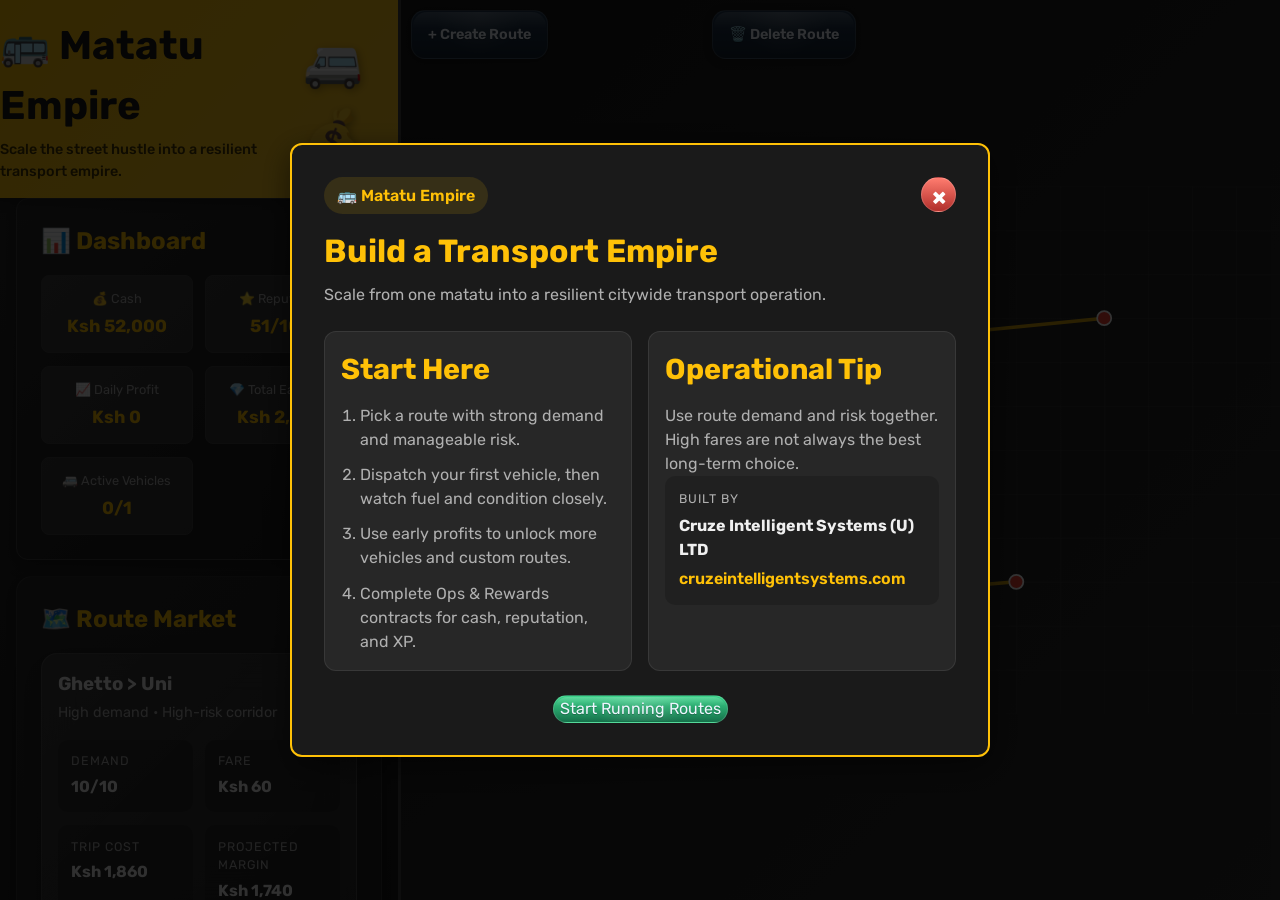
==== commit 1203e8c2: "feat: Enhance mobile layout and scrolling for the fleet list and sidebar, including a new scroll hin" ====
--- a/index.html
+++ b/index.html
@@ -99,6 +99,7 @@
             <!-- Fleet Management -->
             <div id="fleet-container">
                 <h2>🚐 Your Fleet</h2>
+                <p class="fleet-scroll-hint">Swipe inside this panel to browse and manage your vehicles.</p>
                 <div id="fleet-list">
                     <!-- Vehicle cards will be populated here -->
                 </div>
--- a/styles.css
+++ b/styles.css
@@ -36,6 +36,8 @@
     display: grid !important;
     grid-template-columns: minmax(300px, 400px) 1fr !important;
     height: 100vh !important;
+    height: 100dvh !important;
+    min-height: 100svh !important;
     width: 100vw !important;
     overflow: hidden !important;
     gap: 0 !important;
@@ -46,8 +48,11 @@
     border-right: 2px solid var(--border-color) !important;
     display: flex !important;
     flex-direction: column !important;
+    min-height: 0 !important;
     overflow-y: auto !important;
     overflow-x: hidden !important;
+    -webkit-overflow-scrolling: touch !important;
+    overscroll-behavior-y: contain !important;
     position: relative !important;
 }
 
@@ -177,6 +182,7 @@
     display: flex !important;
     flex-direction: column !important;
     overflow: hidden !important;
+    position: relative !important;
 }
 
 #fleet-container h2 {
@@ -186,16 +192,32 @@
     flex-shrink: 0 !important;
 }
 
+.fleet-scroll-hint {
+    display: none !important;
+    margin: -0.15rem 0 0.9rem 0 !important;
+    color: var(--text-secondary) !important;
+    font-size: 0.82rem !important;
+    line-height: 1.4 !important;
+    flex-shrink: 0 !important;
+}
+
 #fleet-list {
     flex: 1 !important;
     overflow-y: auto !important;
     overflow-x: hidden !important;
-    padding-right: 5px !important;
+    padding: 0.75rem 0.35rem 0.35rem 0 !important;
+    border-top: 1px solid rgba(255, 255, 255, 0.08) !important;
+    border-bottom: 1px solid rgba(255, 255, 255, 0.08) !important;
+    border-radius: 12px !important;
+    background: linear-gradient(180deg, rgba(255, 255, 255, 0.04), rgba(0, 0, 0, 0.08)) !important;
     min-height: 0 !important;
     /* Add these to prevent auto-scroll */
     scroll-behavior: auto !important;
     scrollbar-width: thin !important;
     scrollbar-color: var(--primary-color) var(--bg-dark) !important;
+    -webkit-overflow-scrolling: touch !important;
+    overscroll-behavior: contain !important;
+    touch-action: pan-y !important;
 }
 
 #fleet-list::-webkit-scrollbar {
@@ -776,12 +798,14 @@
     }
     
     #main-panel {
-        padding: 0.5rem !important;
+        padding: 0 0.5rem calc(0.5rem + env(safe-area-inset-bottom, 0px)) 0.5rem !important;
     }
     
     header {
-        padding: 0.8rem !important;
-        margin: -0.5rem -0.5rem 0.8rem -0.5rem !important;
+        position: relative !important;
+        top: auto !important;
+        padding: calc(0.8rem + env(safe-area-inset-top, 0px)) 0.8rem 0.8rem !important;
+        margin: 0 -0.5rem 0.8rem -0.5rem !important;
     }
     
     header h1 {
@@ -795,6 +819,19 @@
     #dashboard-container, #fleet-container {
         padding: 1rem !important;
         margin: 0 0.5rem 0.8rem 0.5rem !important;
+    }
+
+    .fleet-scroll-hint {
+        display: block !important;
+    }
+
+    #fleet-container {
+        min-height: 250px !important;
+    }
+
+    #fleet-list {
+        min-height: 170px !important;
+        max-height: 42vh !important;
     }
     
     .dashboard-stats {
